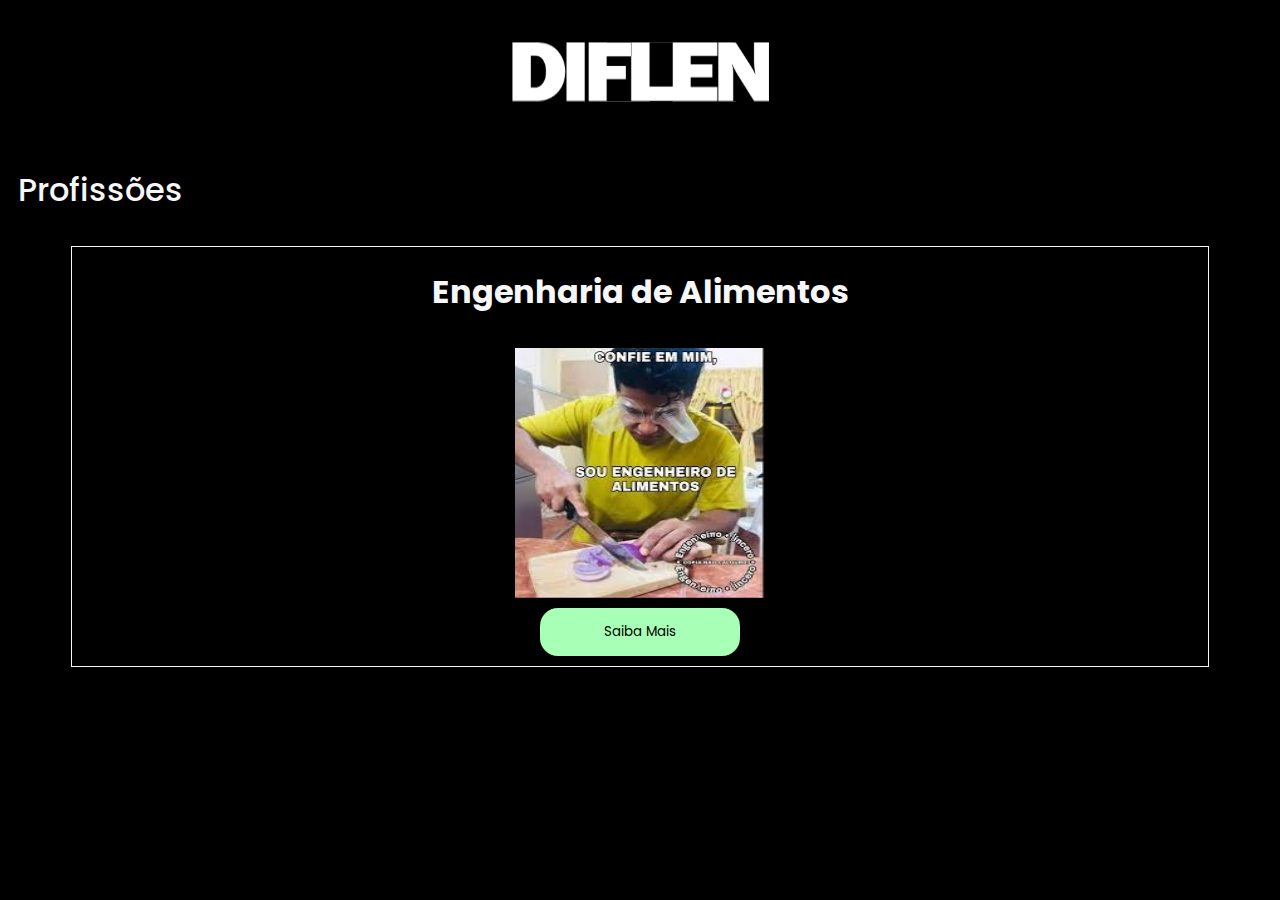
==== index.html @ 1a8376f5 "update logo" ====
<!DOCTYPE html>
<html lang="en">
<head>
    <meta charset="UTF-8">
    <meta name="viewport" content="width=device-width, initial-scale=1.0">
    <link rel="stylesheet" href="/style/index.css">
    <link rel="shortcut icon" href="/assets/icon_fav.jpg" type="image/x-icon">
    <link rel="preconnect" href="https://fonts.googleapis.com">
    <link rel="preconnect" href="https://fonts.gstatic.com" crossorigin>
    <link href="https://fonts.googleapis.com/css2?family=Poppins:ital,wght@0,100;0,200;0,300;0,500;1,200&display=swap" rel="stylesheet">
    <title>Diflen Engenharia</title>
</head>
<body>

    <header>
        <div class="menu">
            <div class="logo">
                <img id="logo" src="/assets/diflen.svg" alt="">
            </div><!---logo-->
        </div><!--menun-->
    </header>

    <section class="main">

        <div class="tittle">
            <h1>Profissões</h1>
        </div>
        <div class="container">
            <div class="box_profissoes">
                <div class="tittle_box_prof">
                    <h1>Engenharia de Alimentos</h1>
                </div><!--tittle-->
    
                <div class="img_content">
                    <img src="/assets/engenharia_de_alimentos_logo.jpg" alt="">
                </div><!--img content-->
    
                    <div class="button_saiba_mais">
                        
                        <a href="descricao_alimentos.html"><button>Saiba Mais</button></a>
                    </div><!--botao saiba mais-->
                    
            </div><!--box_profissoes-->
        </div><!--container-->
        
    </section>




</body>
</html>
---- style/index.css ----
*{
    background-color: #000000;
    font-family: 'Poppins', sans-serif;
    box-sizing: border-box;

}
header{
    display: flex;
    justify-content: center;
    align-items: center;

}
.menu{
    display: flex;
    max-width: 235px;
    height: 127px;
    justify-content: center;
}
.main{
    color: #f7f7f7;
    display: flex;
    flex-wrap: wrap;

}

#logo{
    display: flex;
    width: 257px;
    height: 129px;
}

.container{
    display: flex;
    justify-content: center;
    width: 100%;
}
.tittle h1{
    padding: 10px;
    font-weight: 500;
}
.box_profissoes{
    width: 90%;
    border: solid 1px #f7f7f7;
    display: flex;
    justify-content: center;
    flex-wrap: wrap;
    align-items: center;
}
.img_content{
    width: 100%;
    justify-content: center;
    padding: 10px;

}
.img_content img{
    width: 250px;
    height: 250px;
    margin: auto;
    display: block;
}
.button_saiba_mais{
    display: flex;
    flex-wrap: wrap;
    justify-content: center;
    padding-bottom: 10px;


}
.button_saiba_mais button{
    color: #000000;
    width: 200px;
    height: 48px;
    border-radius: 18px;
    background-color: #A8FFB6;
    border:none;
}
.button_saiba_mais a{
    text-decoration: none;
    
}
.button_saiba_mais button:hover{
    cursor: pointer;
    font: bold;
    background-color: #c8f8d0;
    font-weight: bold;
}

/* Paginas individuais */

.main_individual{
    color: #f7f7f7;
    display: flex;
    flex-wrap: wrap;
    justify-content: center;
}
.container_individual{
    display: flex;
    flex-wrap: wrap;
    justify-content: center;
    text-align: center;
    background-color: red;
}
.tittle_individual{
    width: 100%;
    text-align: center;
}

.img_avatar{
    width: 100%;
    justify-content: center;
    align-items: center;

}
.img_avatar img{
    width: 250px;
    height: 250px;

}
.img_meme{
    width: 100%;
}
.img_meme img{
    width: 250px;
    height: 250px;
}
.text_content {
    justify-content: center;
    align-items: center;

}
.text_content p {
    text-align: justify;
    justify-content: center;
    align-items: center;
    
}
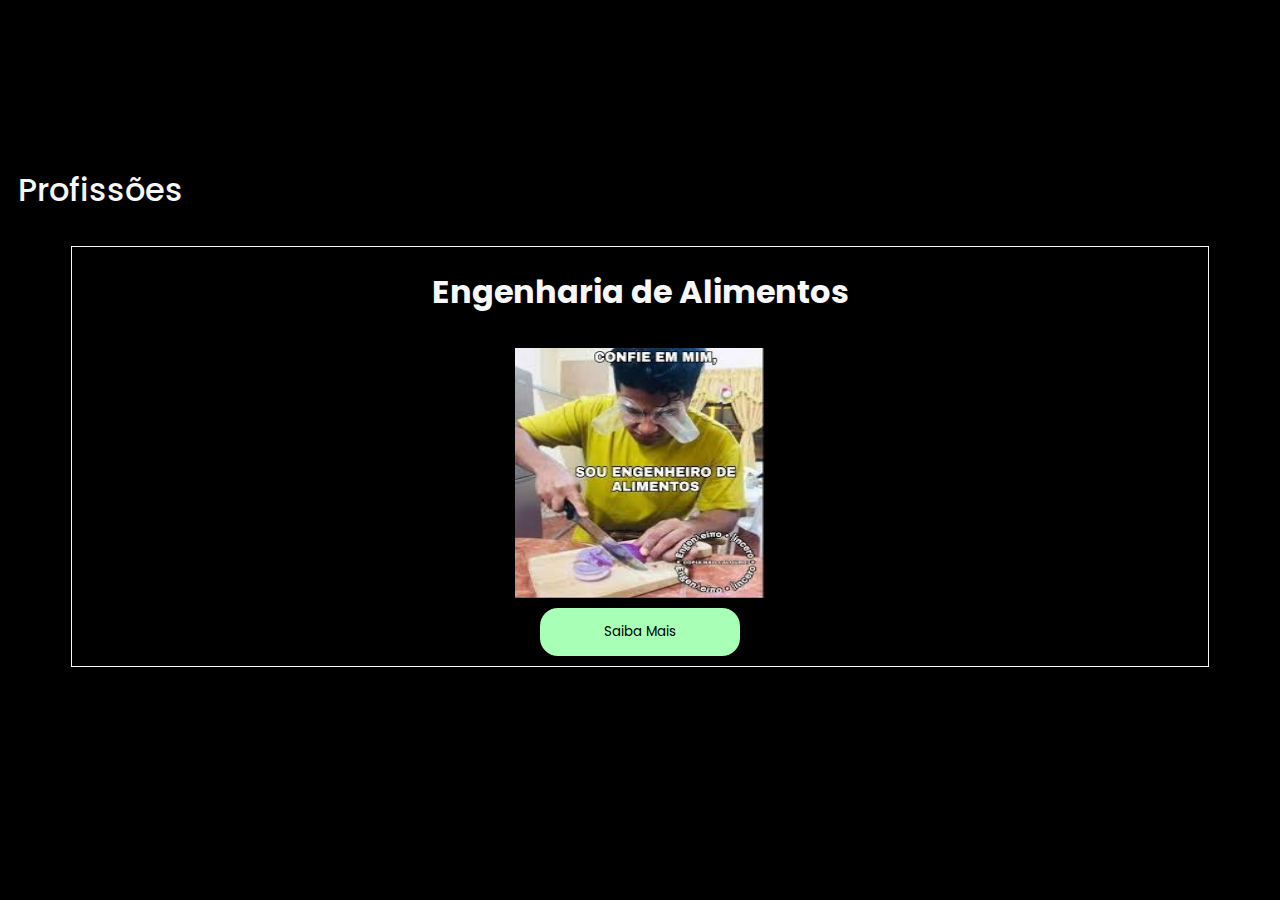
==== commit a62063b5: "Modificando descricao pessoal, para padrao samuca" ====
--- a/index.html
+++ b/index.html
@@ -8,6 +8,9 @@
     <link rel="preconnect" href="https://fonts.googleapis.com">
     <link rel="preconnect" href="https://fonts.gstatic.com" crossorigin>
     <link href="https://fonts.googleapis.com/css2?family=Poppins:ital,wght@0,100;0,200;0,300;0,500;1,200&display=swap" rel="stylesheet">
+
+    <!--ATTENTION ESSSE PROJETO ESTA APENAS COM UMA LARGURA MÁXIMA DE 460PX-->
+    
     <title>Diflen Engenharia</title>
 </head>
 <body>
@@ -15,7 +18,7 @@
     <header>
         <div class="menu">
             <div class="logo">
-                <img id="logo" src="/assets/diflen.svg" alt="">
+                <img src="/assets/diflen_camp.png" alt="">
             </div><!---logo-->
         </div><!--menun-->
     </header>
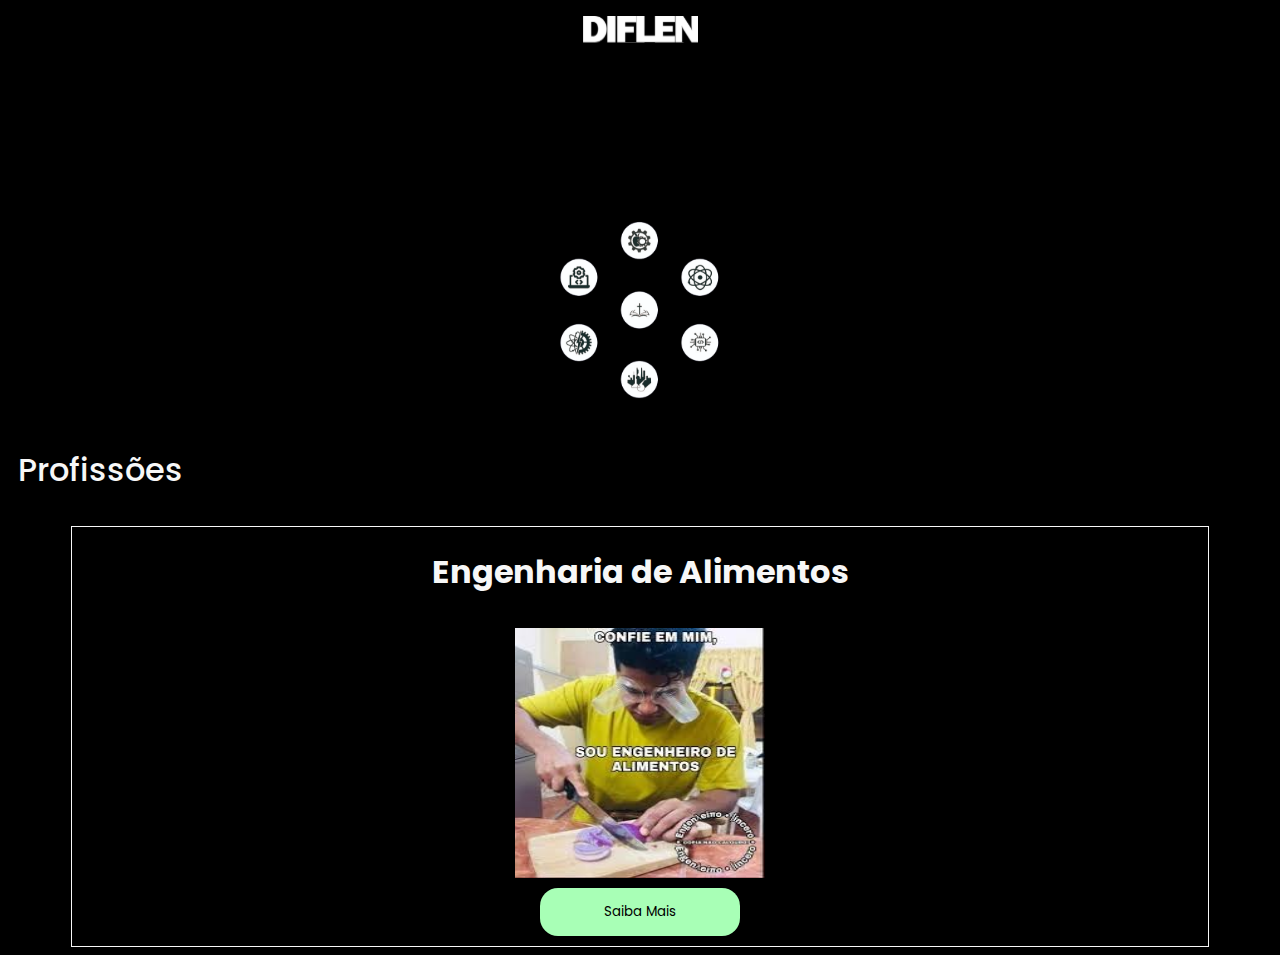
==== commit 30ed75eb: "update" ====
--- a/index.html
+++ b/index.html
@@ -8,9 +8,6 @@
     <link rel="preconnect" href="https://fonts.googleapis.com">
     <link rel="preconnect" href="https://fonts.gstatic.com" crossorigin>
     <link href="https://fonts.googleapis.com/css2?family=Poppins:ital,wght@0,100;0,200;0,300;0,500;1,200&display=swap" rel="stylesheet">
-
-    <!--ATTENTION ESSSE PROJETO ESTA APENAS COM UMA LARGURA MÁXIMA DE 460PX-->
-    
     <title>Diflen Engenharia</title>
 </head>
 <body>
@@ -18,10 +15,18 @@
     <header>
         <div class="menu">
             <div class="logo">
-                <img src="/assets/diflen_camp.png" alt="">
+                <img id="logo" src="/assets/diflen.svg" alt="">
             </div><!---logo-->
         </div><!--menun-->
     </header>
+
+    <section>
+        <div class="posheader">
+            <div class="7esferas">
+                <img id="esferas" src="/assets/esferas.svg" alt="">
+            </div>
+        </div>
+    </section>
 
     <section class="main">
 
--- a/style/index.css
+++ b/style/index.css
@@ -13,20 +13,23 @@
 .menu{
     display: flex;
     max-width: 235px;
-    height: 127px;
+    height: 200px;
     justify-content: center;
+    margin-top: 0.5rem;
 }
+
+.posheader{
+    padding-top: -100px;
+    display: flex;
+    justify-content: center;
+    align-items: center;
+}
+
 .main{
     color: #f7f7f7;
     display: flex;
     flex-wrap: wrap;
 
-}
-
-#logo{
-    display: flex;
-    width: 257px;
-    height: 129px;
 }
 
 .container{
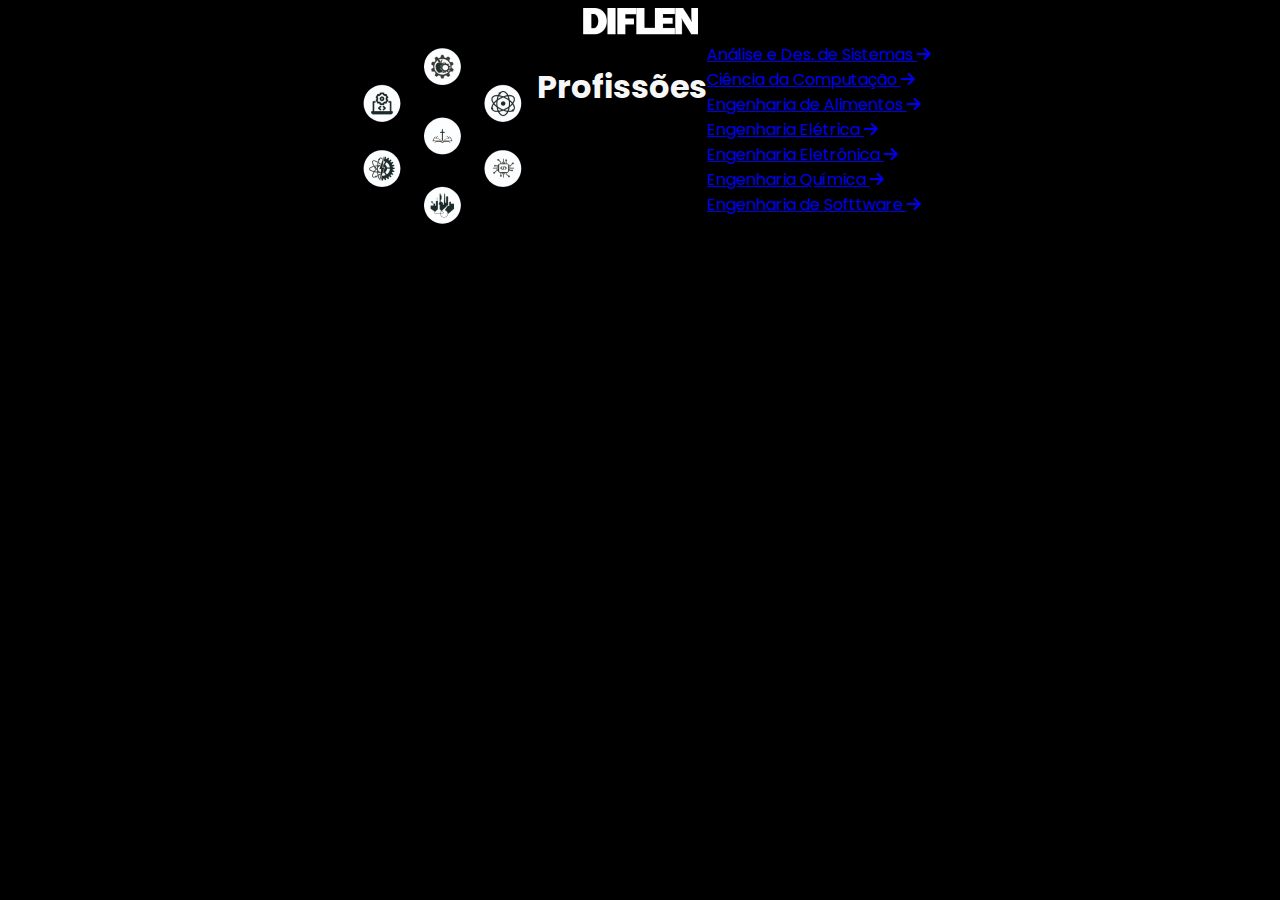
==== commit cc4cec72: "Adicionando restante" ====
--- a/index.html
+++ b/index.html
@@ -1,60 +1,60 @@
 <!DOCTYPE html>
 <html lang="en">
 <head>
+
     <meta charset="UTF-8">
     <meta name="viewport" content="width=device-width, initial-scale=1.0">
     <link rel="stylesheet" href="/style/index.css">
     <link rel="shortcut icon" href="/assets/icon_fav.jpg" type="image/x-icon">
     <link rel="preconnect" href="https://fonts.googleapis.com">
     <link rel="preconnect" href="https://fonts.gstatic.com" crossorigin>
+    <link rel="stylesheet" href="https://cdnjs.cloudflare.com/ajax/libs/font-awesome/6.5.1/css/all.min.css"><!--icones-->
     <link href="https://fonts.googleapis.com/css2?family=Poppins:ital,wght@0,100;0,200;0,300;0,500;1,200&display=swap" rel="stylesheet">
-    <title>Diflen Engenharia</title>
+    <!--ATTENTION ESSSE PROJETO ESTA APENAS COM UMA LARGURA MÁXIMA DE 460PX-->
+    <title>Engineers For Jesus</title>
 </head>
 <body>
+    <header>
+        <div class="logo">
+            <img src="/assets/samuca_assets/DIFLEN-white 1.png" alt="">
+        </div><!--logo-->
+    </header><!--header-->
+    <div class="main">
+        <div class="container">
+            <div class="img_background">
+                <img src="/assets/samuca_assets/fungo_bg.png" alt="">
+            </div><!--img_backgound-->
 
-    <header>
-        <div class="menu">
-            <div class="logo">
-                <img id="logo" src="/assets/diflen.svg" alt="">
-            </div><!---logo-->
-        </div><!--menun-->
-    </header>
+            <div class="tittle_profissoes">
+                <h1>Profissões</h1>
+            </div><!--titulo profissões-->
+            <div class="box_areas">
 
-    <section>
-        <div class="posheader">
-            <div class="7esferas">
-                <img id="esferas" src="/assets/esferas.svg" alt="">
-            </div>
-        </div>
-    </section>
-
-    <section class="main">
-
-        <div class="tittle">
-            <h1>Profissões</h1>
-        </div>
-        <div class="container">
-            <div class="box_profissoes">
-                <div class="tittle_box_prof">
-                    <h1>Engenharia de Alimentos</h1>
-                </div><!--tittle-->
+                <div class="areas">
+                    <a href="descricao_pessoal_gabriel_oficial.html">Análise e Des. de Sistemas <i class="fa-solid fa-arrow-right"></i> </a>
+                </div><!--areas-->
+                <div class="areas">
+                    <a href="descricao_pessoal_lucas_oficial.html">Ciência da Computação <i class="fa-solid fa-arrow-right"></i> </a>
+                </div><!--areas-->
+                <div class="areas">
+                    <a href="descricao_pessoal_lara_oficial.html">Engenharia de Alimentos <i class="fa-solid fa-arrow-right"></i> </a>
+                </div><!--areas-->
+                <div class="areas">
+                    <a href="divisoes_eletrica.html">Engenharia Elétrica <i class="fa-solid fa-arrow-right"></i> </a>
+                </div><!--areas-->
+                <div class="areas">
+                    <a href="descricao_pessoal_wendel_oficial.html">Engenharia Eletrônica <i class="fa-solid fa-arrow-right"></i> </a>
+                </div><!--areas-->
+                <div class="areas">
+                    <a href="descricao_pessoal_neo_oficial.html">Engenharia Química <i class="fa-solid fa-arrow-right"></i> </a>
+                </div><!--areas-->
+                <div class="areas">
+                    <a href="descricao_pessoal_samuel_oficial.html">Engenharia de Softtware <i class="fa-solid fa-arrow-right"></i> </a>
+                </div><!--areas-->
+            </div><!--box areas-->
+            
+        </div><!--container-->
+    </div>
     
-                <div class="img_content">
-                    <img src="/assets/engenharia_de_alimentos_logo.jpg" alt="">
-                </div><!--img content-->
-    
-                    <div class="button_saiba_mais">
-                        
-                        <a href="descricao_alimentos.html"><button>Saiba Mais</button></a>
-                    </div><!--botao saiba mais-->
-                    
-            </div><!--box_profissoes-->
-        </div><!--container-->
-        
-    </section>
-
-
-
-
 </body>
 </html>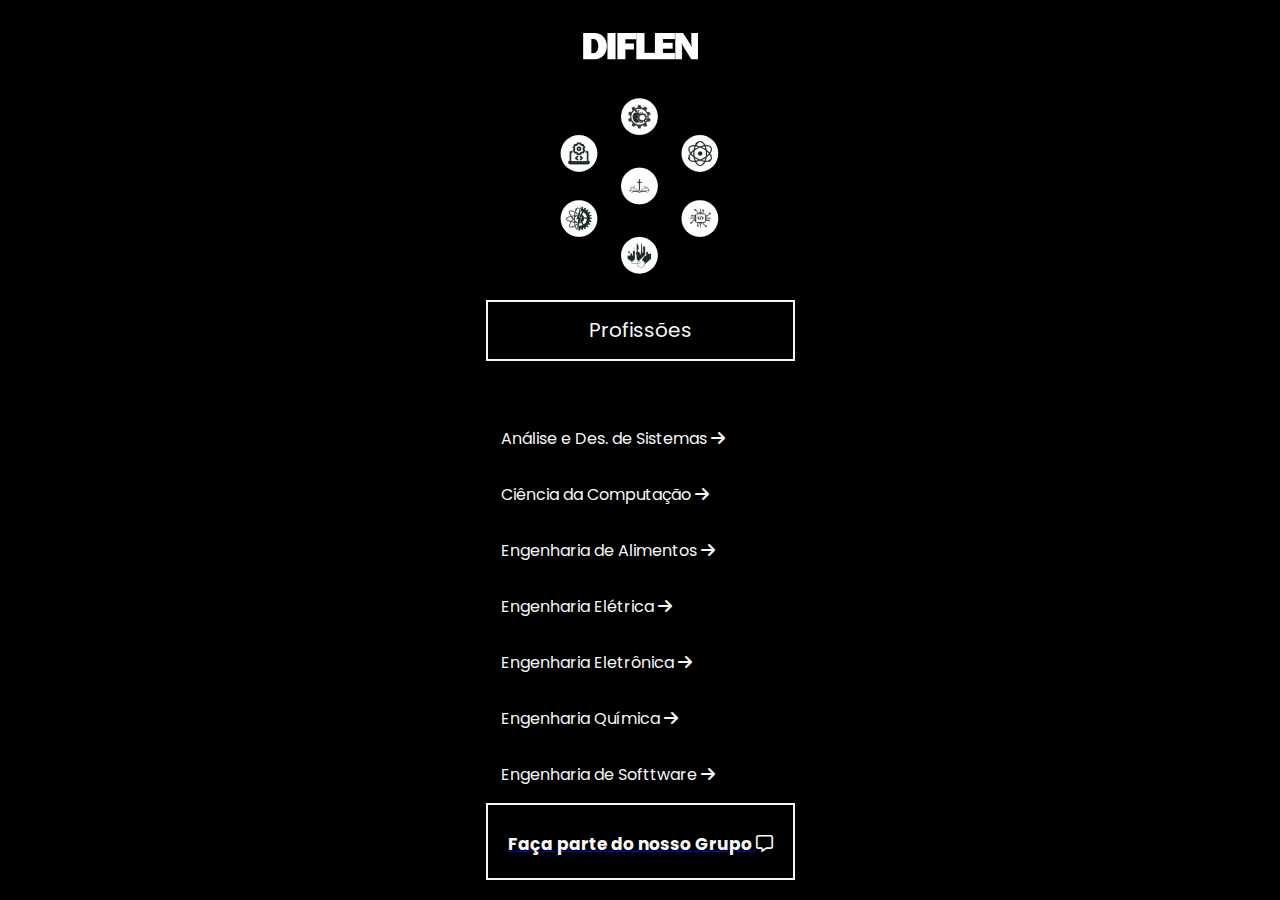
==== commit 61490fdc: "adicionando link para zap" ====
--- a/index.html
+++ b/index.html
@@ -52,6 +52,12 @@
                     <a href="descricao_pessoal_samuel_oficial.html">Engenharia de Softtware <i class="fa-solid fa-arrow-right"></i> </a>
                 </div><!--areas-->
             </div><!--box areas-->
+
+            <div class="box_contato_grupo">
+                <div class="text_contato_grupo">
+                    <a href="https://chat.whatsapp.com/Dz9Ep9RrSr13Dbphz0kOe1"><h1>Faça parte do nosso Grupo <i class="fa-regular fa-message"></i></h1></a>
+                </div><!--box contato grupo-->
+            </div><!--titulo profissões-->
             
         </div><!--container-->
     </div>
--- a/style/index.css
+++ b/style/index.css
@@ -8,132 +8,81 @@
     display: flex;
     justify-content: center;
     align-items: center;
+    max-height: 100px;
+}
 
+.logo img{
+    padding-top: 25px;
 }
 .menu{
     display: flex;
-    max-width: 235px;
-    height: 200px;
+    max-width: 460px;
+    height: 80px;
     justify-content: center;
-    margin-top: 0.5rem;
 }
-
-.posheader{
-    padding-top: -100px;
-    display: flex;
-    justify-content: center;
-    align-items: center;
-}
-
 .main{
     color: #f7f7f7;
     display: flex;
     flex-wrap: wrap;
-
+    flex-direction: column;
+    align-items: center;
+    justify-content: center;
 }
-
 .container{
+    display: flex;
+    flex-direction: column;
+    justify-content: center;
+    
+}
+.img_background{
+    padding-top: 25px;
+    width: 100%;
+    
+}
+.img_background img{
+    margin: auto;
+    display: block;
+}
+.tittle_profissoes{
+    margin-top: 16px;
+    color: #f7f7f7;
+    border: solid 2px #f7f7f7;
+    text-align: center;
+    
+}
+.tittle_profissoes h1{
+    font-size: 20px;
+    font-weight: 400;
+}
+.box_areas{
+    display: flex;
+    justify-content: center;
+    flex-direction: column;
+    padding-top: 50px;
+    
+}
+.areas{
+    padding: 15.5px;
+}
+.areas a{
+    text-decoration: none;
+    color: #f7f7f7;
+}
+.box_contato_grupo{
     display: flex;
     justify-content: center;
     width: 100%;
-}
-.tittle h1{
-    padding: 10px;
-    font-weight: 500;
-}
-.box_profissoes{
-    width: 90%;
-    border: solid 1px #f7f7f7;
-    display: flex;
-    justify-content: center;
-    flex-wrap: wrap;
-    align-items: center;
-}
-.img_content{
-    width: 100%;
-    justify-content: center;
-    padding: 10px;
-
-}
-.img_content img{
-    width: 250px;
-    height: 250px;
-    margin: auto;
-    display: block;
-}
-.button_saiba_mais{
-    display: flex;
-    flex-wrap: wrap;
-    justify-content: center;
-    padding-bottom: 10px;
-
-
-}
-.button_saiba_mais button{
-    color: #000000;
-    width: 200px;
-    height: 48px;
-    border-radius: 18px;
-    background-color: #A8FFB6;
-    border:none;
-}
-.button_saiba_mais a{
-    text-decoration: none;
-    
-}
-.button_saiba_mais button:hover{
-    cursor: pointer;
-    font: bold;
-    background-color: #c8f8d0;
-    font-weight: bold;
+    color: #f7f7f7;
+    border: solid 2px #f7f7f7;
 }
 
-/* Paginas individuais */
-
-.main_individual{
+.text_contato_grupo h1{
+    margin-top: 16px;
+    text-align: center;
+    font-size: 17px;
     color: #f7f7f7;
-    display: flex;
-    flex-wrap: wrap;
-    justify-content: center;
+    text-decoration: none;
 }
-.container_individual{
-    display: flex;
-    flex-wrap: wrap;
-    justify-content: center;
-    text-align: center;
-    background-color: red;
+.text_contato_grupo{
+    padding: 10px 20px;
 }
-.tittle_individual{
-    width: 100%;
-    text-align: center;
-}
-
-.img_avatar{
-    width: 100%;
-    justify-content: center;
-    align-items: center;
-
-}
-.img_avatar img{
-    width: 250px;
-    height: 250px;
-
-}
-.img_meme{
-    width: 100%;
-}
-.img_meme img{
-    width: 250px;
-    height: 250px;
-}
-.text_content {
-    justify-content: center;
-    align-items: center;
-
-}
-.text_content p {
-    text-align: justify;
-    justify-content: center;
-    align-items: center;
-    
-}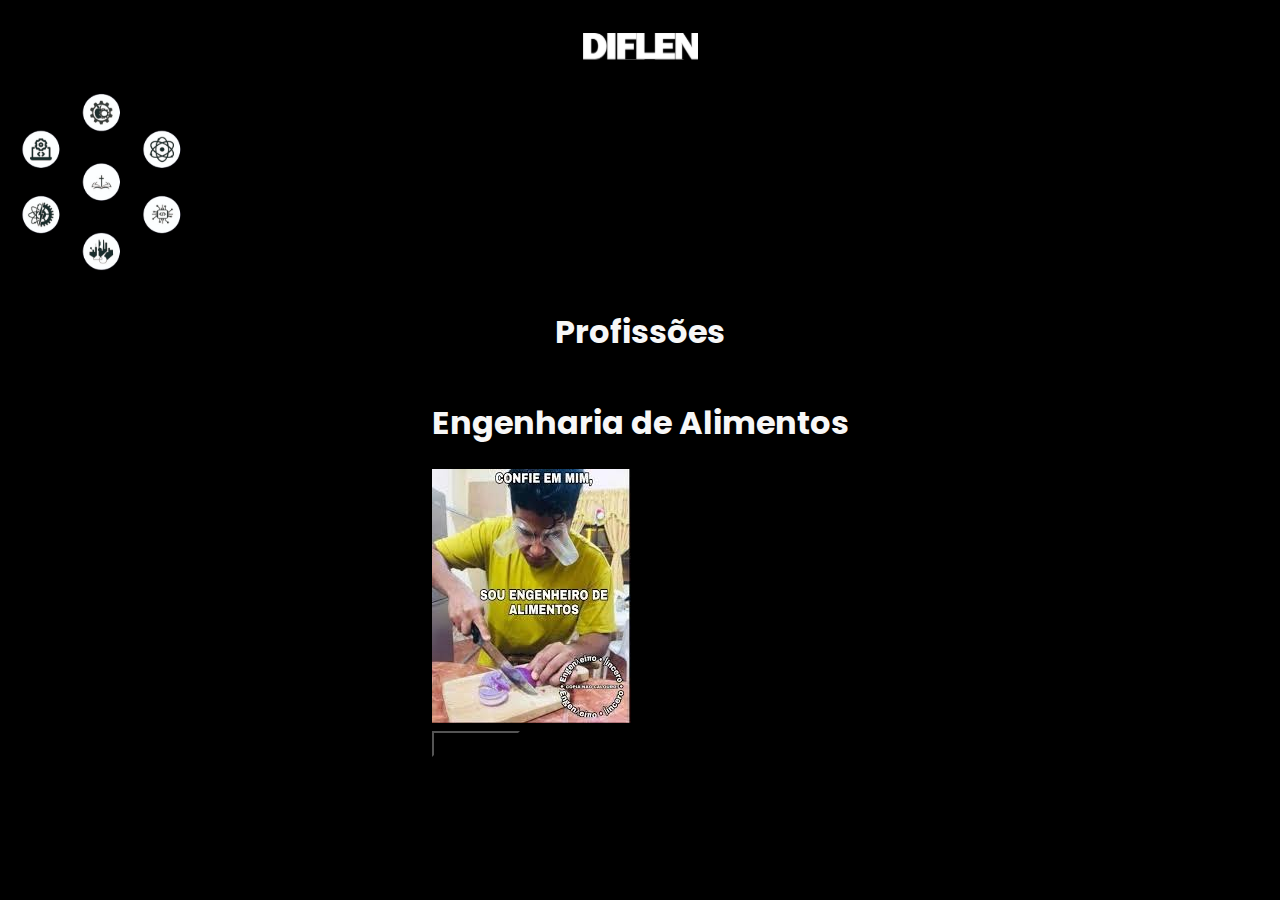
==== commit 785f5e78: "Merge pull request #3 from DiflenManaus/gcarvalhomartins-main" ====
--- a/index.html
+++ b/index.html
@@ -1,66 +1,63 @@
 <!DOCTYPE html>
 <html lang="en">
 <head>
-
     <meta charset="UTF-8">
     <meta name="viewport" content="width=device-width, initial-scale=1.0">
     <link rel="stylesheet" href="/style/index.css">
     <link rel="shortcut icon" href="/assets/icon_fav.jpg" type="image/x-icon">
     <link rel="preconnect" href="https://fonts.googleapis.com">
     <link rel="preconnect" href="https://fonts.gstatic.com" crossorigin>
-    <link rel="stylesheet" href="https://cdnjs.cloudflare.com/ajax/libs/font-awesome/6.5.1/css/all.min.css"><!--icones-->
     <link href="https://fonts.googleapis.com/css2?family=Poppins:ital,wght@0,100;0,200;0,300;0,500;1,200&display=swap" rel="stylesheet">
+
     <!--ATTENTION ESSSE PROJETO ESTA APENAS COM UMA LARGURA MÁXIMA DE 460PX-->
-    <title>Engineers For Jesus</title>
+    
+    <title>Diflen Engenharia</title>
 </head>
 <body>
+
     <header>
-        <div class="logo">
-            <img src="/assets/samuca_assets/DIFLEN-white 1.png" alt="">
-        </div><!--logo-->
-    </header><!--header-->
-    <div class="main">
+        <div class="menu">
+            <div class="logo">
+                <img id="logo" src="/assets/diflen.svg" alt="">
+            </div><!---logo-->
+        </div><!--menun-->
+    </header>
+
+    <section>
+        <div class="posheader">
+            <div class="7esferas">
+                <img id="esferas" src="/assets/esferas.svg" alt="">
+            </div>
+        </div>
+    </section>
+
+    <section class="main">
+
+        <div class="tittle">
+            <h1>Profissões</h1>
+        </div>
         <div class="container">
-            <div class="img_background">
-                <img src="/assets/samuca_assets/fungo_bg.png" alt="">
-            </div><!--img_backgound-->
+            <div class="box_profissoes">
+                <div class="tittle_box_prof">
+                    <h1>Engenharia de Alimentos</h1>
+                </div><!--tittle-->
+    
+                <div class="img_content">
+                    <img src="/assets/engenharia_de_alimentos_logo.jpg" alt="">
+                </div><!--img content-->
+    
+                    <div class="button_saiba_mais">
+                        
+                        <a href="descricao_alimentos.html"><button>Saiba Mais</button></a>
+                    </div><!--botao saiba mais-->
+                    
+            </div><!--box_profissoes-->
+        </div><!--container-->
+        <!--tentando commit-->
+    </section>
 
-            <div class="tittle_profissoes">
-                <h1>Profissões</h1>
-            </div><!--titulo profissões-->
-            <div class="box_areas">
 
-                <div class="areas">
-                    <a href="descricao_pessoal_gabriel_oficial.html">Análise e Des. de Sistemas <i class="fa-solid fa-arrow-right"></i> </a>
-                </div><!--areas-->
-                <div class="areas">
-                    <a href="descricao_pessoal_lucas_oficial.html">Ciência da Computação <i class="fa-solid fa-arrow-right"></i> </a>
-                </div><!--areas-->
-                <div class="areas">
-                    <a href="descricao_pessoal_lara_oficial.html">Engenharia de Alimentos <i class="fa-solid fa-arrow-right"></i> </a>
-                </div><!--areas-->
-                <div class="areas">
-                    <a href="divisoes_eletrica.html">Engenharia Elétrica <i class="fa-solid fa-arrow-right"></i> </a>
-                </div><!--areas-->
-                <div class="areas">
-                    <a href="descricao_pessoal_wendel_oficial.html">Engenharia Eletrônica <i class="fa-solid fa-arrow-right"></i> </a>
-                </div><!--areas-->
-                <div class="areas">
-                    <a href="descricao_pessoal_neo_oficial.html">Engenharia Química <i class="fa-solid fa-arrow-right"></i> </a>
-                </div><!--areas-->
-                <div class="areas">
-                    <a href="descricao_pessoal_samuel_oficial.html">Engenharia de Softtware <i class="fa-solid fa-arrow-right"></i> </a>
-                </div><!--areas-->
-            </div><!--box areas-->
 
-            <div class="box_contato_grupo">
-                <div class="text_contato_grupo">
-                    <a href="https://chat.whatsapp.com/Dz9Ep9RrSr13Dbphz0kOe1"><h1>Faça parte do nosso Grupo <i class="fa-regular fa-message"></i></h1></a>
-                </div><!--box contato grupo-->
-            </div><!--titulo profissões-->
-            
-        </div><!--container-->
-    </div>
-    
+
 </body>
 </html>